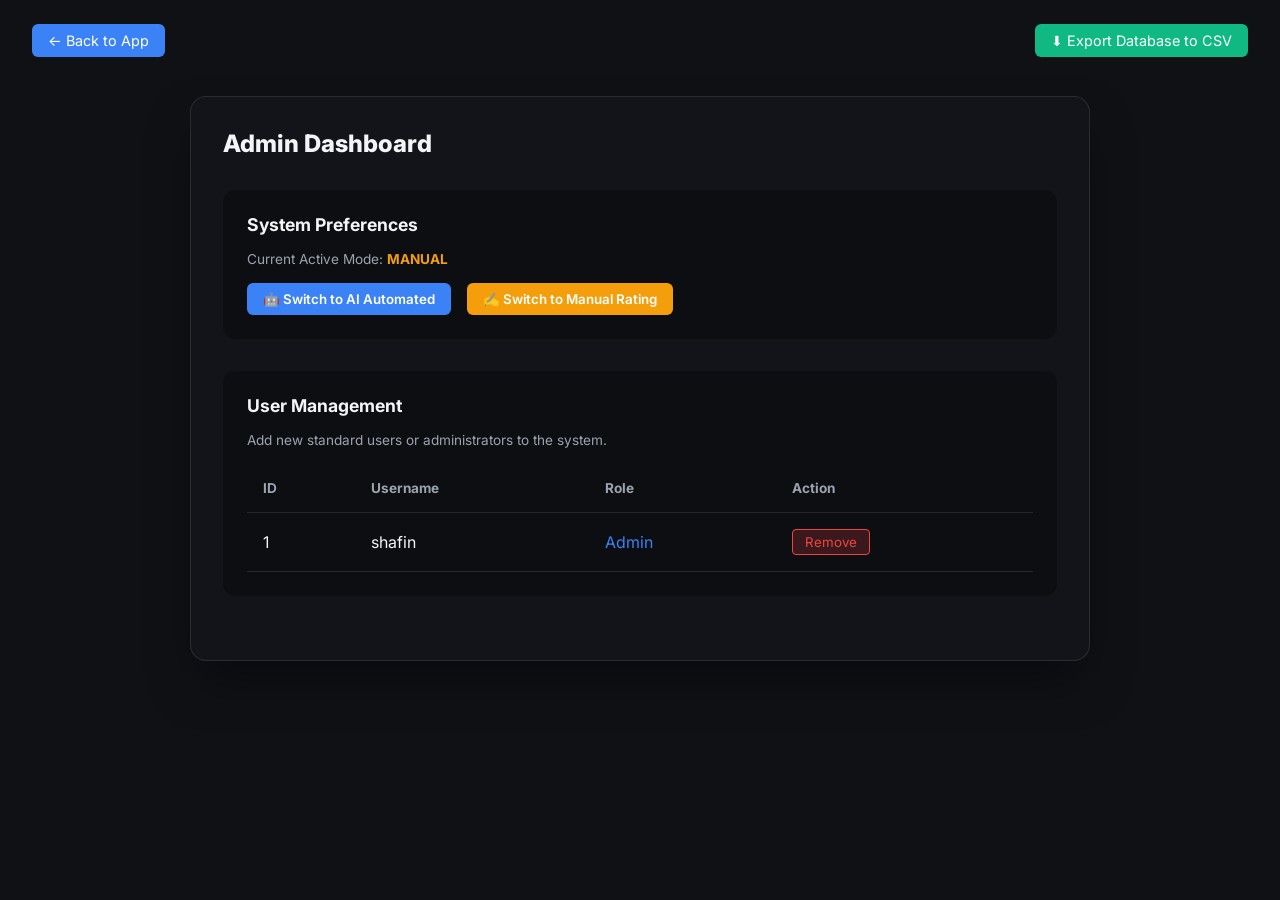
==== public/admin.html @ 3e529870 "Initial commit: Complete Face Analyzer V2 Full-Stack" ====
<!DOCTYPE html>
<html lang="en">
<head>
    <meta charset="UTF-8">
    <title>Admin Dashboard</title>
    <link rel="stylesheet" href="style.css">
    <style>
        body { align-items: flex-start; padding-top: 6rem; }
        .admin-container { width: 100%; max-width: 900px; margin: 0 auto 2rem; }
        .section { background: rgba(0,0,0,0.3); border-radius: 12px; padding: 1.5rem; margin-bottom: 2rem; }
        .section h3 { margin-bottom: 1rem; font-size: 1.1rem; }
        
        .btn-group { display: flex; gap: 1rem; margin-top: 1rem; }
        .btn-mode { padding: 0.5rem 1rem; border-radius: 6px; border: none; font-weight: 600; cursor: pointer; color: white; }
        .btn-mode.ai { background: #3b82f6; }
        .btn-mode.manual { background: #f59e0b; }
        
        table { width: 100%; border-collapse: collapse; margin-top: 1rem; }
        th, td { text-align: left; padding: 1rem; border-bottom: 1px solid var(--border); }
        th { color: var(--text-muted); font-size: 0.85rem; }
        .btn-danger { background: rgba(239, 68, 68, 0.2); color: #ef4444; border: 1px solid #ef4444; padding: 0.25rem 0.75rem; border-radius: 4px; cursor: pointer; }
    </style>
</head>
<body>
    <div class="top-nav">
        <a href="index.html" class="btn-nav" style="background: #3b82f6; border: none;">← Back to App</a>
        <button class="btn-nav" style="background: #10b981; border: none;">⬇ Export Database to CSV</button>
    </div>

    <div class="glass-card admin-container">
        <h2 style="text-align: left; margin-bottom: 2rem;">Admin Dashboard</h2>

        <div class="section">
            <h3>System Preferences</h3>
            <p style="font-size: 0.85rem; color: var(--text-muted);">Current Active Mode: <strong style="color: #f59e0b;">MANUAL</strong></p>
            <div class="btn-group">
                <button class="btn-mode ai">🤖 Switch to AI Automated</button>
                <button class="btn-mode manual">✍️ Switch to Manual Rating</button>
            </div>
        </div>

        <div class="section">
            <h3>User Management</h3>
            <p style="font-size: 0.85rem; color: var(--text-muted); margin-bottom: 1rem;">Add new standard users or administrators to the system.</p>
            <table id="usersTable">
                <thead>
                    <tr><th>ID</th><th>Username</th><th>Role</th><th>Action</th></tr>
                </thead>
                <tbody>
                    <tr><td>1</td><td>shafin</td><td style="color: #3b82f6;">Admin</td><td><button class="btn-danger">Remove</button></td></tr>
                    </tbody>
            </table>
        </div>
    </div>
</body>
</html>
---- public/style.css ----
@import url('https://fonts.googleapis.com/css2?family=Inter:wght@400;600;800&display=swap');

:root {
    --bg-dark: #0f1115;
    --card-bg: rgba(20, 22, 28, 0.85);
    --primary: #8b5cf6;
    --primary-hover: #7c3aed;
    --text-main: #f3f4f6;
    --text-muted: #9ca3af;
    --border: rgba(255, 255, 255, 0.1);
}

* { margin: 0; padding: 0; box-sizing: border-box; font-family: 'Inter', sans-serif; }

body {
    background: var(--bg-dark) url('https://images.unsplash.com/photo-1555255707-c07966088b7b?q=80&w=2070&auto=format&fit=crop') center/cover fixed;
    color: var(--text-main);
    display: flex;
    justify-content: center;
    align-items: center;
    min-height: 100vh;
}

/* Glassmorphism Cards */
.glass-card {
    background: var(--card-bg);
    backdrop-filter: blur(12px);
    -webkit-backdrop-filter: blur(12px);
    border: 1px solid var(--border);
    border-radius: 16px;
    padding: 2rem;
    box-shadow: 0 25px 50px -12px rgba(0, 0, 0, 0.5);
}

/* Typography & Inputs */
h2 { text-align: center; margin-bottom: 0.5rem; font-weight: 800; }
p.subtitle { text-align: center; color: var(--text-muted); font-size: 0.9rem; margin-bottom: 2rem; }
label { display: block; font-size: 0.85rem; margin-bottom: 0.5rem; color: var(--text-muted); }

input[type="text"], input[type="password"] {
    width: 100%;
    padding: 0.75rem 1rem;
    background: rgba(0, 0, 0, 0.4);
    border: 1px solid var(--border);
    border-radius: 8px;
    color: white;
    margin-bottom: 1.5rem;
    outline: none;
    transition: border 0.3s;
}
input:focus { border-color: var(--primary); }

/* Buttons */
.btn-primary {
    width: 100%;
    padding: 0.75rem;
    background: var(--primary);
    color: white;
    border: none;
    border-radius: 8px;
    font-weight: 600;
    cursor: pointer;
    transition: background 0.3s;
}
.btn-primary:hover { background: var(--primary-hover); }

/* Top Nav Bars */
.top-nav {
    position: absolute;
    top: 0; left: 0; right: 0;
    padding: 1.5rem 2rem;
    display: flex;
    justify-content: space-between;
}
.btn-nav {
    background: var(--card-bg);
    border: 1px solid var(--border);
    color: white;
    padding: 0.5rem 1rem;
    border-radius: 6px;
    cursor: pointer;
    text-decoration: none;
    font-size: 0.9rem;
}
.btn-nav:hover { background: rgba(255,255,255,0.1); }
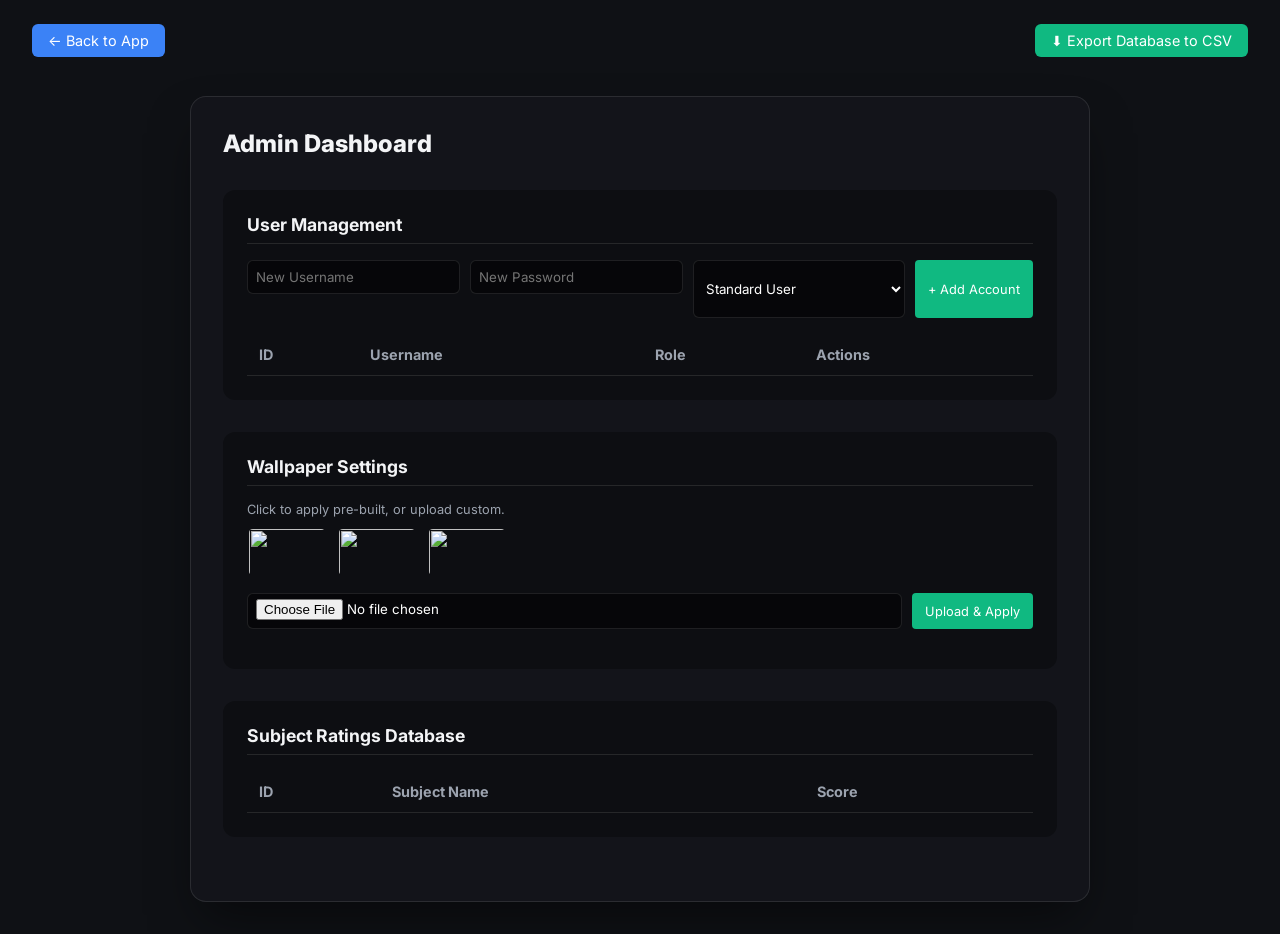
==== commit ec4328b6: "Added admin controls, CSV fix, queue rating system, and dynamic DB wallpapers" ====
--- a/public/admin.html
+++ b/public/admin.html
@@ -8,49 +8,139 @@
         body { align-items: flex-start; padding-top: 6rem; }
         .admin-container { width: 100%; max-width: 900px; margin: 0 auto 2rem; }
         .section { background: rgba(0,0,0,0.3); border-radius: 12px; padding: 1.5rem; margin-bottom: 2rem; }
-        .section h3 { margin-bottom: 1rem; font-size: 1.1rem; }
-        
-        .btn-group { display: flex; gap: 1rem; margin-top: 1rem; }
-        .btn-mode { padding: 0.5rem 1rem; border-radius: 6px; border: none; font-weight: 600; cursor: pointer; color: white; }
-        .btn-mode.ai { background: #3b82f6; }
-        .btn-mode.manual { background: #f59e0b; }
+        .section h3 { margin-bottom: 1rem; font-size: 1.1rem; border-bottom: 1px solid var(--border); padding-bottom: 0.5rem; }
         
         table { width: 100%; border-collapse: collapse; margin-top: 1rem; }
-        th, td { text-align: left; padding: 1rem; border-bottom: 1px solid var(--border); }
-        th { color: var(--text-muted); font-size: 0.85rem; }
-        .btn-danger { background: rgba(239, 68, 68, 0.2); color: #ef4444; border: 1px solid #ef4444; padding: 0.25rem 0.75rem; border-radius: 4px; cursor: pointer; }
+        th, td { text-align: left; padding: 0.75rem; border-bottom: 1px solid var(--border); font-size: 0.9rem;}
+        th { color: var(--text-muted); }
+        .btn-sm { padding: 0.4rem 0.8rem; border-radius: 4px; border: none; cursor: pointer; color: white; font-size: 0.8rem; }
+        .btn-danger { background: rgba(239, 68, 68, 0.2); color: #ef4444; border: 1px solid #ef4444; }
+        .btn-warning { background: rgba(245, 158, 11, 0.2); color: #f59e0b; border: 1px solid #f59e0b; }
+        .btn-success { background: #10b981; }
+        
+        .add-user-bar { display: flex; gap: 10px; margin-bottom: 1rem; }
+        .add-user-bar input, .add-user-bar select { padding: 0.5rem; border-radius: 6px; border: 1px solid var(--border); background: rgba(0,0,0,0.5); color: white; flex: 1; outline:none; }
+        
+        .wallpaper-thumbs { display: flex; gap: 10px; margin-bottom: 1rem; }
+        .thumb { width: 80px; height: 50px; border-radius: 6px; cursor: pointer; border: 2px solid transparent; object-fit: cover; }
+        .thumb:hover { border-color: var(--primary); }
     </style>
 </head>
 <body>
     <div class="top-nav">
         <a href="index.html" class="btn-nav" style="background: #3b82f6; border: none;">← Back to App</a>
-        <button class="btn-nav" style="background: #10b981; border: none;">⬇ Export Database to CSV</button>
+        <a href="/api/export_csv" class="btn-nav" style="background: #10b981; border: none; cursor: pointer;">⬇ Export Database to CSV</a>
     </div>
 
     <div class="glass-card admin-container">
         <h2 style="text-align: left; margin-bottom: 2rem;">Admin Dashboard</h2>
 
         <div class="section">
-            <h3>System Preferences</h3>
-            <p style="font-size: 0.85rem; color: var(--text-muted);">Current Active Mode: <strong style="color: #f59e0b;">MANUAL</strong></p>
-            <div class="btn-group">
-                <button class="btn-mode ai">🤖 Switch to AI Automated</button>
-                <button class="btn-mode manual">✍️ Switch to Manual Rating</button>
+            <h3>User Management</h3>
+            <div class="add-user-bar">
+                <input type="text" id="newUsername" placeholder="New Username">
+                <input type="password" id="newPassword" placeholder="New Password">
+                <select id="newRole">
+                    <option value="user">Standard User</option>
+                    <option value="admin">Admin</option>
+                </select>
+                <button class="btn-sm btn-success" onclick="addUser()">+ Add Account</button>
+            </div>
+            <table>
+                <thead><tr><th>ID</th><th>Username</th><th>Role</th><th>Actions</th></tr></thead>
+                <tbody id="usersTable"></tbody>
+            </table>
+        </div>
+
+        <div class="section">
+            <h3>Wallpaper Settings</h3>
+            <p style="font-size: 0.8rem; color: var(--text-muted); margin-bottom: 10px;">Click to apply pre-built, or upload custom.</p>
+            <div class="wallpaper-thumbs">
+                <img src="https://images.unsplash.com/photo-1555255707-c07966088b7b?q=80&w=2070&auto=format&fit=crop" class="thumb" onclick="setWall(this.src)">
+                <img src="https://images.unsplash.com/photo-1451187580459-43490279c0fa?q=80&w=2072&auto=format&fit=crop" class="thumb" onclick="setWall(this.src)">
+                <img src="https://images.unsplash.com/photo-1618005182384-a83a8bd57fbe?q=80&w=2064&auto=format&fit=crop" class="thumb" onclick="setWall(this.src)">
+            </div>
+            <div class="add-user-bar" style="margin-top: 1rem;">
+                <input type="file" id="customWall" accept="image/*" style="padding-top: 5px;">
+                <button class="btn-sm btn-success" onclick="uploadWall()">Upload & Apply</button>
             </div>
         </div>
 
         <div class="section">
-            <h3>User Management</h3>
-            <p style="font-size: 0.85rem; color: var(--text-muted); margin-bottom: 1rem;">Add new standard users or administrators to the system.</p>
-            <table id="usersTable">
-                <thead>
-                    <tr><th>ID</th><th>Username</th><th>Role</th><th>Action</th></tr>
-                </thead>
-                <tbody>
-                    <tr><td>1</td><td>shafin</td><td style="color: #3b82f6;">Admin</td><td><button class="btn-danger">Remove</button></td></tr>
-                    </tbody>
+            <h3>Subject Ratings Database</h3>
+            <table>
+                <thead><tr><th>ID</th><th>Subject Name</th><th>Score</th></tr></thead>
+                <tbody id="ratingsTable"></tbody>
             </table>
         </div>
     </div>
+
+    <script>
+        // Load Wallpaper
+        fetch('/api/settings/wallpaper').then(r=>r.json()).then(d => document.body.style.backgroundImage = `url('${d.url}')`);
+
+        async function loadData() {
+            // Load Users
+            const uRes = await fetch('/api/admin/users');
+            const users = await uRes.json();
+            document.getElementById('usersTable').innerHTML = users.map(u => `
+                <tr>
+                    <td>${u.id}</td><td>${u.username}</td><td><span style="color:${u.role==='admin'?'#3b82f6':'#10b981'}">${u.role}</span></td>
+                    <td>
+                        <button class="btn-sm btn-warning" onclick="changePass(${u.id})">Change Pass</button>
+                        <button class="btn-sm btn-danger" onclick="delUser(${u.id})">Delete</button>
+                    </td>
+                </tr>
+            `).join('');
+
+            // Load Ratings
+            const rRes = await fetch('/api/ratings');
+            const ratings = await rRes.json();
+            document.getElementById('ratingsTable').innerHTML = ratings.map(r => `
+                <tr><td>${r.id}</td><td>${r.subject_name}</td><td><span style="background:rgba(139,92,246,0.3); padding:2px 8px; border-radius:4px;">${r.score}</span></td></tr>
+            `).join('');
+        }
+
+        async function addUser() {
+            const username = document.getElementById('newUsername').value;
+            const password = document.getElementById('newPassword').value;
+            const role = document.getElementById('newRole').value;
+            if(!username || !password) return alert("Fill all fields");
+            await fetch('/api/admin/users', { method: 'POST', headers:{'Content-Type':'application/json'}, body: JSON.stringify({username, password, role})});
+            loadData();
+        }
+
+        async function delUser(id) {
+            if(confirm("Delete this user?")) {
+                await fetch('/api/admin/users', { method: 'DELETE', headers:{'Content-Type':'application/json'}, body: JSON.stringify({id})});
+                loadData();
+            }
+        }
+
+        async function changePass(id) {
+            const new_password = prompt("Enter new password for this user:");
+            if(new_password) {
+                await fetch('/api/admin/users', { method: 'PUT', headers:{'Content-Type':'application/json'}, body: JSON.stringify({id, new_password})});
+                alert("Password updated!");
+            }
+        }
+
+        async function setWall(url) {
+            await fetch('/api/settings/wallpaper', { method: 'POST', headers:{'Content-Type':'application/json'}, body: JSON.stringify({url})});
+            document.body.style.backgroundImage = `url('${url}')`;
+        }
+
+        async function uploadWall() {
+            const file = document.getElementById('customWall').files[0];
+            if(!file) return alert("Select a file");
+            const reader = new FileReader();
+            reader.onload = async () => {
+                await setWall(reader.result); // Save Base64 string directly to DB
+            };
+            reader.readAsDataURL(file);
+        }
+
+        loadData();
+    </script>
 </body>
 </html>
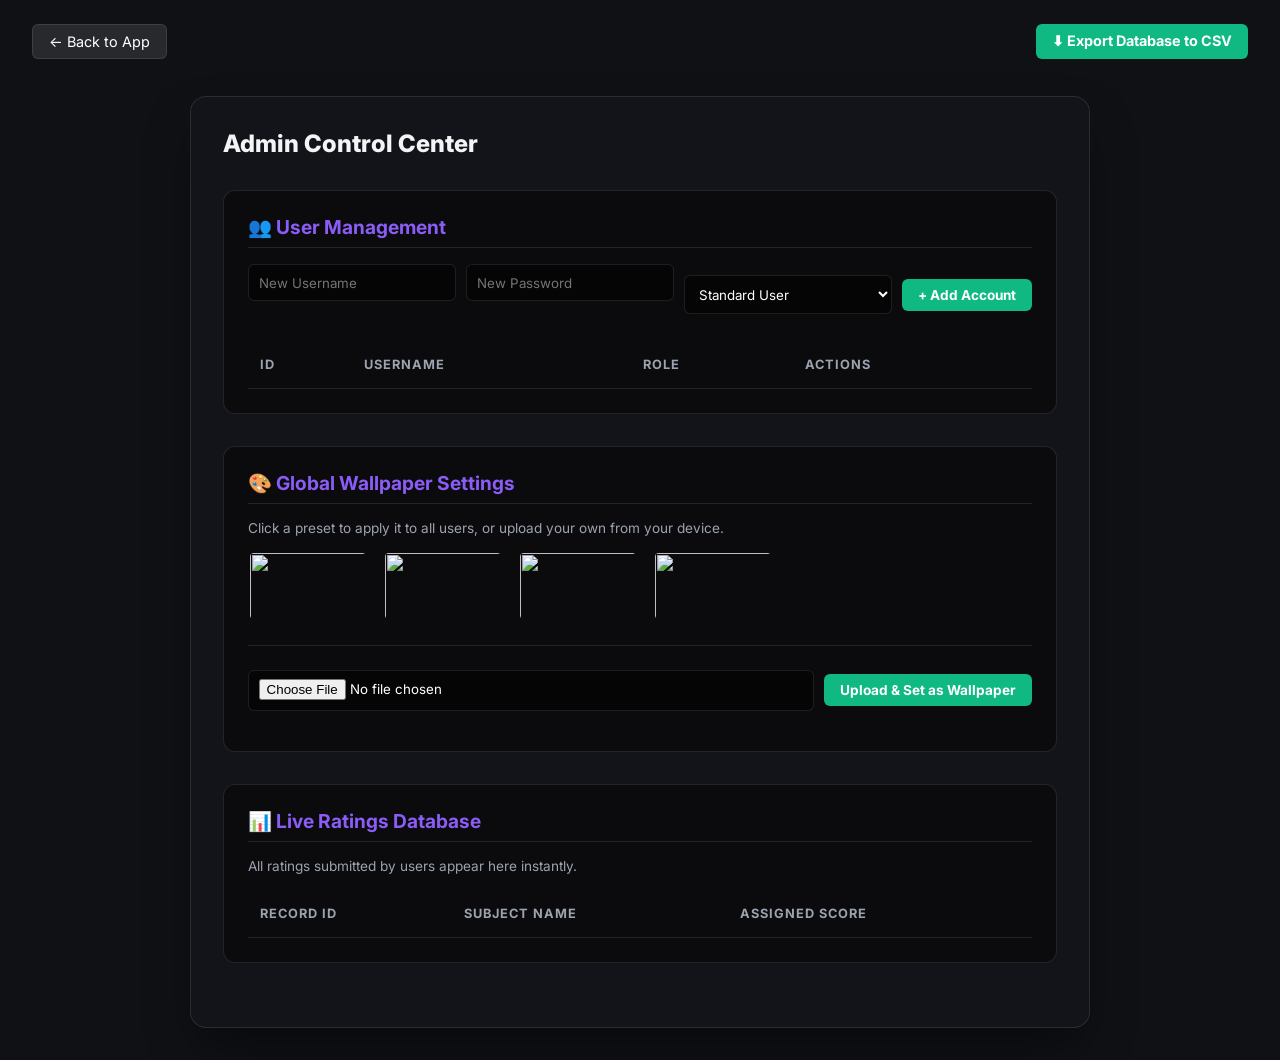
==== commit 920f6471: "Update admin.html" ====
--- a/public/admin.html
+++ b/public/admin.html
@@ -7,36 +7,38 @@
     <style>
         body { align-items: flex-start; padding-top: 6rem; }
         .admin-container { width: 100%; max-width: 900px; margin: 0 auto 2rem; }
-        .section { background: rgba(0,0,0,0.3); border-radius: 12px; padding: 1.5rem; margin-bottom: 2rem; }
-        .section h3 { margin-bottom: 1rem; font-size: 1.1rem; border-bottom: 1px solid var(--border); padding-bottom: 0.5rem; }
+        .section { background: rgba(0,0,0,0.4); border-radius: 12px; padding: 1.5rem; margin-bottom: 2rem; border: 1px solid rgba(255,255,255,0.1); }
+        .section h3 { margin-bottom: 1rem; font-size: 1.2rem; border-bottom: 1px solid var(--border); padding-bottom: 0.5rem; color: var(--primary); }
         
         table { width: 100%; border-collapse: collapse; margin-top: 1rem; }
-        th, td { text-align: left; padding: 0.75rem; border-bottom: 1px solid var(--border); font-size: 0.9rem;}
-        th { color: var(--text-muted); }
-        .btn-sm { padding: 0.4rem 0.8rem; border-radius: 4px; border: none; cursor: pointer; color: white; font-size: 0.8rem; }
+        th, td { text-align: left; padding: 1rem 0.75rem; border-bottom: 1px solid var(--border); font-size: 0.95rem;}
+        th { color: var(--text-muted); text-transform: uppercase; font-size: 0.8rem; letter-spacing: 1px; }
+        
+        .btn-sm { padding: 0.5rem 1rem; border-radius: 6px; border: none; cursor: pointer; color: white; font-size: 0.85rem; font-weight: bold; transition: 0.2s;}
+        .btn-sm:hover { opacity: 0.8; }
         .btn-danger { background: rgba(239, 68, 68, 0.2); color: #ef4444; border: 1px solid #ef4444; }
         .btn-warning { background: rgba(245, 158, 11, 0.2); color: #f59e0b; border: 1px solid #f59e0b; }
         .btn-success { background: #10b981; }
         
-        .add-user-bar { display: flex; gap: 10px; margin-bottom: 1rem; }
-        .add-user-bar input, .add-user-bar select { padding: 0.5rem; border-radius: 6px; border: 1px solid var(--border); background: rgba(0,0,0,0.5); color: white; flex: 1; outline:none; }
+        .add-user-bar { display: flex; gap: 10px; margin-bottom: 1rem; align-items: center;}
+        .add-user-bar input, .add-user-bar select { padding: 0.6rem; border-radius: 6px; border: 1px solid var(--border); background: rgba(0,0,0,0.5); color: white; flex: 1; outline:none; }
         
-        .wallpaper-thumbs { display: flex; gap: 10px; margin-bottom: 1rem; }
-        .thumb { width: 80px; height: 50px; border-radius: 6px; cursor: pointer; border: 2px solid transparent; object-fit: cover; }
-        .thumb:hover { border-color: var(--primary); }
+        .wallpaper-thumbs { display: flex; gap: 15px; margin-bottom: 1rem; flex-wrap: wrap; }
+        .thumb { width: 120px; height: 70px; border-radius: 6px; cursor: pointer; border: 2px solid transparent; object-fit: cover; transition: 0.2s; }
+        .thumb:hover { border-color: var(--primary); transform: scale(1.05); }
     </style>
 </head>
 <body>
     <div class="top-nav">
-        <a href="index.html" class="btn-nav" style="background: #3b82f6; border: none;">← Back to App</a>
-        <a href="/api/export_csv" class="btn-nav" style="background: #10b981; border: none; cursor: pointer;">⬇ Export Database to CSV</a>
+        <a href="index.html" class="btn-nav" style="background: rgba(255,255,255,0.1); border: 1px solid var(--border);">← Back to App</a>
+        <a href="/api/export_csv" class="btn-nav" style="background: #10b981; border: none; cursor: pointer; color: white; font-weight: bold;">⬇ Export Database to CSV</a>
     </div>
 
     <div class="glass-card admin-container">
-        <h2 style="text-align: left; margin-bottom: 2rem;">Admin Dashboard</h2>
+        <h2 style="text-align: left; margin-bottom: 2rem;">Admin Control Center</h2>
 
         <div class="section">
-            <h3>User Management</h3>
+            <h3>👥 User Management</h3>
             <div class="add-user-bar">
                 <input type="text" id="newUsername" placeholder="New Username">
                 <input type="password" id="newPassword" placeholder="New Password">
@@ -53,23 +55,25 @@
         </div>
 
         <div class="section">
-            <h3>Wallpaper Settings</h3>
-            <p style="font-size: 0.8rem; color: var(--text-muted); margin-bottom: 10px;">Click to apply pre-built, or upload custom.</p>
+            <h3>🎨 Global Wallpaper Settings</h3>
+            <p style="font-size: 0.85rem; color: var(--text-muted); margin-bottom: 15px;">Click a preset to apply it to all users, or upload your own from your device.</p>
             <div class="wallpaper-thumbs">
                 <img src="https://images.unsplash.com/photo-1555255707-c07966088b7b?q=80&w=2070&auto=format&fit=crop" class="thumb" onclick="setWall(this.src)">
                 <img src="https://images.unsplash.com/photo-1451187580459-43490279c0fa?q=80&w=2072&auto=format&fit=crop" class="thumb" onclick="setWall(this.src)">
                 <img src="https://images.unsplash.com/photo-1618005182384-a83a8bd57fbe?q=80&w=2064&auto=format&fit=crop" class="thumb" onclick="setWall(this.src)">
+                <img src="https://images.unsplash.com/photo-1506744626753-1fa44df31c7f?q=80&w=2070&auto=format&fit=crop" class="thumb" onclick="setWall(this.src)">
             </div>
-            <div class="add-user-bar" style="margin-top: 1rem;">
-                <input type="file" id="customWall" accept="image/*" style="padding-top: 5px;">
-                <button class="btn-sm btn-success" onclick="uploadWall()">Upload & Apply</button>
+            <div class="add-user-bar" style="margin-top: 1.5rem; border-top: 1px solid var(--border); padding-top: 1.5rem;">
+                <input type="file" id="customWall" accept="image/*" style="padding-top: 8px;">
+                <button class="btn-sm btn-success" onclick="uploadWall()">Upload & Set as Wallpaper</button>
             </div>
         </div>
 
         <div class="section">
-            <h3>Subject Ratings Database</h3>
+            <h3>📊 Live Ratings Database</h3>
+            <p style="font-size: 0.85rem; color: var(--text-muted); margin-bottom: 15px;">All ratings submitted by users appear here instantly.</p>
             <table>
-                <thead><tr><th>ID</th><th>Subject Name</th><th>Score</th></tr></thead>
+                <thead><tr><th>Record ID</th><th>Subject Name</th><th>Assigned Score</th></tr></thead>
                 <tbody id="ratingsTable"></tbody>
             </table>
         </div>
@@ -85,9 +89,11 @@
             const users = await uRes.json();
             document.getElementById('usersTable').innerHTML = users.map(u => `
                 <tr>
-                    <td>${u.id}</td><td>${u.username}</td><td><span style="color:${u.role==='admin'?'#3b82f6':'#10b981'}">${u.role}</span></td>
-                    <td>
-                        <button class="btn-sm btn-warning" onclick="changePass(${u.id})">Change Pass</button>
+                    <td>#${u.id}</td>
+                    <td style="font-weight: bold;">${u.username}</td>
+                    <td><span style="background:${u.role==='admin'?'rgba(59,130,246,0.2)':'rgba(16,185,129,0.2)'}; color:${u.role==='admin'?'#3b82f6':'#10b981'}; padding: 4px 8px; border-radius: 4px; text-transform: capitalize; font-size: 0.8rem;">${u.role}</span></td>
+                    <td style="display:flex; gap: 8px;">
+                        <button class="btn-sm btn-warning" onclick="changePass(${u.id})">Change Password</button>
                         <button class="btn-sm btn-danger" onclick="delUser(${u.id})">Delete</button>
                     </td>
                 </tr>
@@ -97,7 +103,11 @@
             const rRes = await fetch('/api/ratings');
             const ratings = await rRes.json();
             document.getElementById('ratingsTable').innerHTML = ratings.map(r => `
-                <tr><td>${r.id}</td><td>${r.subject_name}</td><td><span style="background:rgba(139,92,246,0.3); padding:2px 8px; border-radius:4px;">${r.score}</span></td></tr>
+                <tr>
+                    <td>#${r.id}</td>
+                    <td style="font-weight:bold;">${r.subject_name}</td>
+                    <td><span style="background: var(--primary); color: white; padding: 4px 12px; border-radius: 20px; font-weight: bold;">${r.score} / 10</span></td>
+                </tr>
             `).join('');
         }
 
@@ -105,37 +115,47 @@
             const username = document.getElementById('newUsername').value;
             const password = document.getElementById('newPassword').value;
             const role = document.getElementById('newRole').value;
-            if(!username || !password) return alert("Fill all fields");
-            await fetch('/api/admin/users', { method: 'POST', headers:{'Content-Type':'application/json'}, body: JSON.stringify({username, password, role})});
-            loadData();
+            if(!username || !password) return alert("Please fill in both username and password fields.");
+            
+            const res = await fetch('/api/admin/users', { method: 'POST', headers:{'Content-Type':'application/json'}, body: JSON.stringify({username, password, role})});
+            const data = await res.json();
+            if(!data.success) alert(data.message);
+            else {
+                document.getElementById('newUsername').value = '';
+                document.getElementById('newPassword').value = '';
+                loadData();
+            }
         }
 
         async function delUser(id) {
-            if(confirm("Delete this user?")) {
+            if(confirm("Are you absolutely sure you want to delete this user?")) {
                 await fetch('/api/admin/users', { method: 'DELETE', headers:{'Content-Type':'application/json'}, body: JSON.stringify({id})});
                 loadData();
             }
         }
 
         async function changePass(id) {
-            const new_password = prompt("Enter new password for this user:");
+            const new_password = prompt("Enter a new password for this user:");
             if(new_password) {
                 await fetch('/api/admin/users', { method: 'PUT', headers:{'Content-Type':'application/json'}, body: JSON.stringify({id, new_password})});
-                alert("Password updated!");
+                alert("Password successfully updated!");
             }
         }
 
         async function setWall(url) {
             await fetch('/api/settings/wallpaper', { method: 'POST', headers:{'Content-Type':'application/json'}, body: JSON.stringify({url})});
             document.body.style.backgroundImage = `url('${url}')`;
+            alert("Global wallpaper updated!");
         }
 
         async function uploadWall() {
             const file = document.getElementById('customWall').files[0];
-            if(!file) return alert("Select a file");
+            if(!file) return alert("Please select an image file first.");
+            
+            // Convert to Base64 to save directly in the DB
             const reader = new FileReader();
             reader.onload = async () => {
-                await setWall(reader.result); // Save Base64 string directly to DB
+                await setWall(reader.result); 
             };
             reader.readAsDataURL(file);
         }
@@ -143,4 +163,4 @@
         loadData();
     </script>
 </body>
-</html>+</html>
